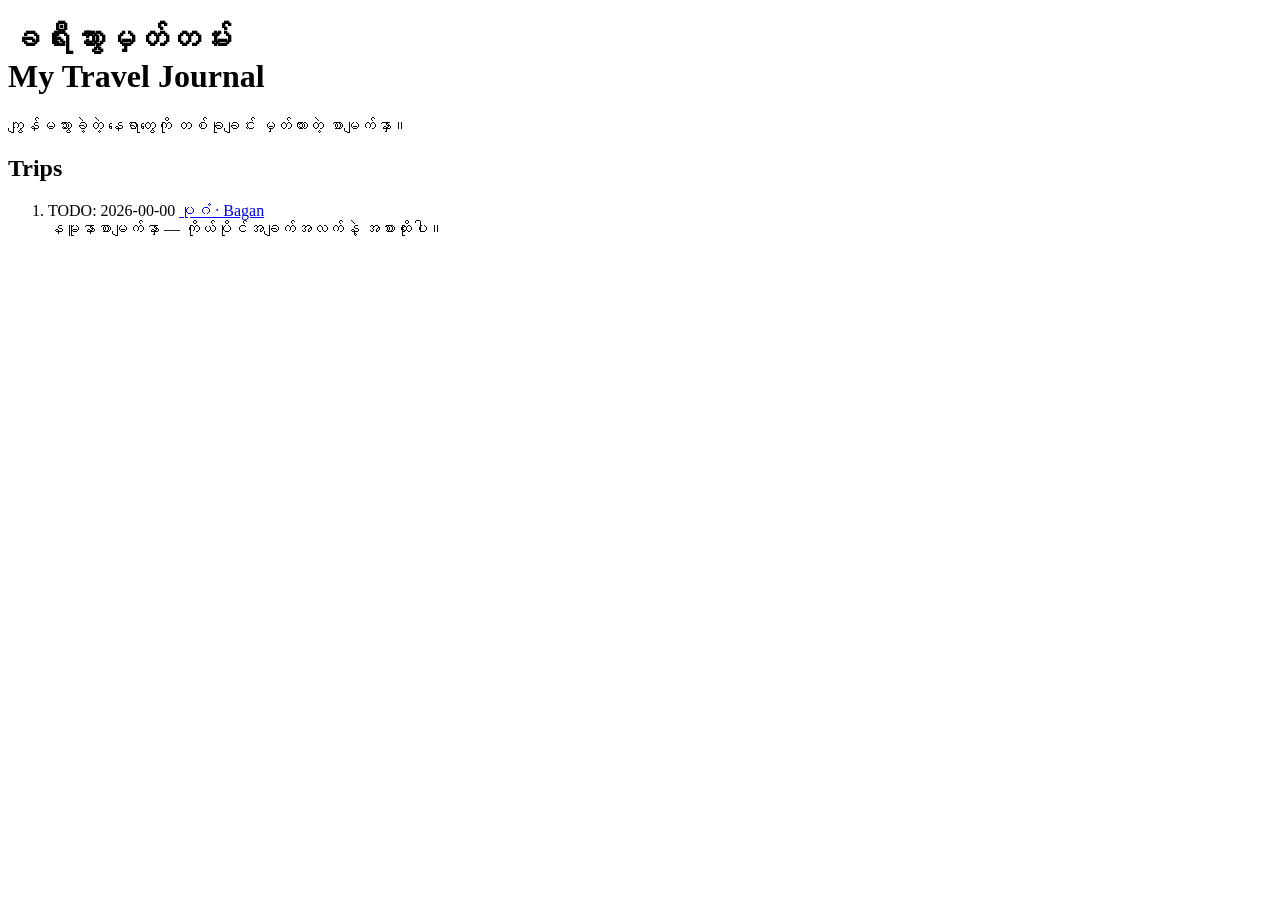
==== index.html @ bbd5fbcf "Add files via upload" ====
<!DOCTYPE html>
<html lang="my">
<head>
<meta charset="utf-8">
<meta name="viewport" content="width=device-width, initial-scale=1">
<title>ခရီးသွားမှတ်တမ်း · My Travel Journal</title>
<link rel="preconnect" href="https://fonts.googleapis.com"><link rel="preconnect" href="https://fonts.gstatic.com" crossorigin><link href="https://fonts.googleapis.com/css2?family=Newsreader:wght@500;600&family=Noto+Sans+Myanmar:wght@400;600&display=swap" rel="stylesheet">
<link rel="stylesheet" href="assets/css/style.css">
</head>
<body>
<header>
  <h1>ခရီးသွားမှတ်တမ်း<br>My Travel Journal</h1>
  <p class="lead">ကျွန်မသွားခဲ့တဲ့ နေရာတွေကို တစ်ခုချင်း မှတ်ထားတဲ့ စာမျက်နှာ။</p>
</header>
<main>
  <h2>Trips</h2>
  <!-- Newest trip goes at the TOP. Copy one <li> to add a trip. -->
  <ol class="route">
    <li>
      <span class="when">TODO: 2026-00-00</span>
      <a class="name" href="pages/bagan.html">ပုဂံ · Bagan</a>
      <div>နမူနာစာမျက်နှာ — ကိုယ်ပိုင်အချက်အလက်နဲ့ အစားထိုးပါ။</div>
    </li>
  </ol>
</main>
</body>
</html>
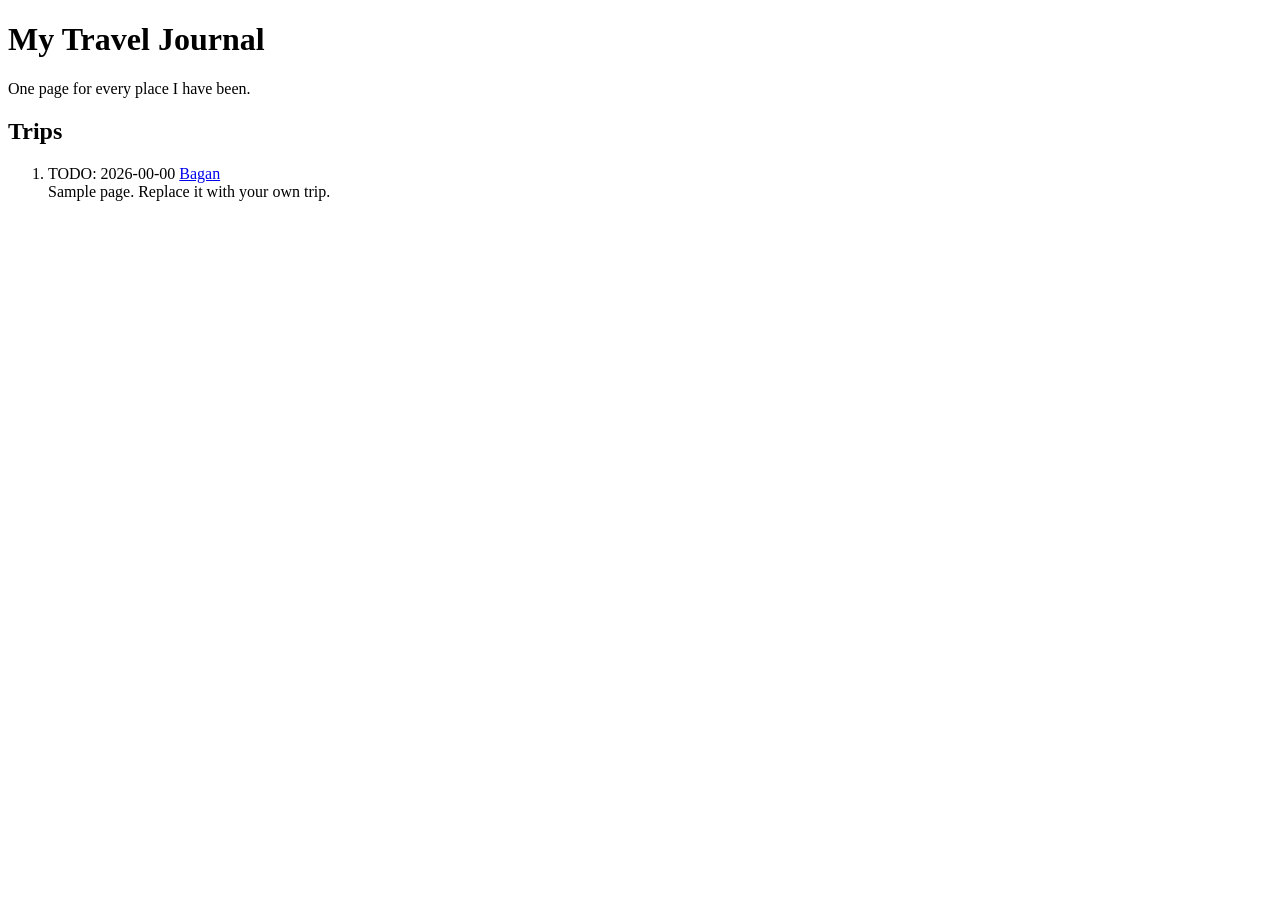
==== commit 6bfcbf78: "Add files via upload" ====
--- a/index.html
+++ b/index.html
@@ -1,16 +1,16 @@
 <!DOCTYPE html>
-<html lang="my">
+<html lang="en">
 <head>
 <meta charset="utf-8">
 <meta name="viewport" content="width=device-width, initial-scale=1">
-<title>ခရီးသွားမှတ်တမ်း · My Travel Journal</title>
-<link rel="preconnect" href="https://fonts.googleapis.com"><link rel="preconnect" href="https://fonts.gstatic.com" crossorigin><link href="https://fonts.googleapis.com/css2?family=Newsreader:wght@500;600&family=Noto+Sans+Myanmar:wght@400;600&display=swap" rel="stylesheet">
+<title>My Travel Journal</title>
+<link rel="preconnect" href="https://fonts.googleapis.com"><link rel="preconnect" href="https://fonts.gstatic.com" crossorigin><link href="https://fonts.googleapis.com/css2?family=Newsreader:wght@500;600&family=Source+Sans+3:wght@400;600&display=swap" rel="stylesheet">
 <link rel="stylesheet" href="assets/css/style.css">
 </head>
 <body>
 <header>
-  <h1>ခရီးသွားမှတ်တမ်း<br>My Travel Journal</h1>
-  <p class="lead">ကျွန်မသွားခဲ့တဲ့ နေရာတွေကို တစ်ခုချင်း မှတ်ထားတဲ့ စာမျက်နှာ။</p>
+  <h1>My Travel Journal</h1>
+  <p class="lead">One page for every place I have been.</p>
 </header>
 <main>
   <h2>Trips</h2>
@@ -18,8 +18,8 @@
   <ol class="route">
     <li>
       <span class="when">TODO: 2026-00-00</span>
-      <a class="name" href="pages/bagan.html">ပုဂံ · Bagan</a>
-      <div>နမူနာစာမျက်နှာ — ကိုယ်ပိုင်အချက်အလက်နဲ့ အစားထိုးပါ။</div>
+      <a class="name" href="pages/bagan.html">Bagan</a>
+      <div>Sample page. Replace it with your own trip.</div>
     </li>
   </ol>
 </main>
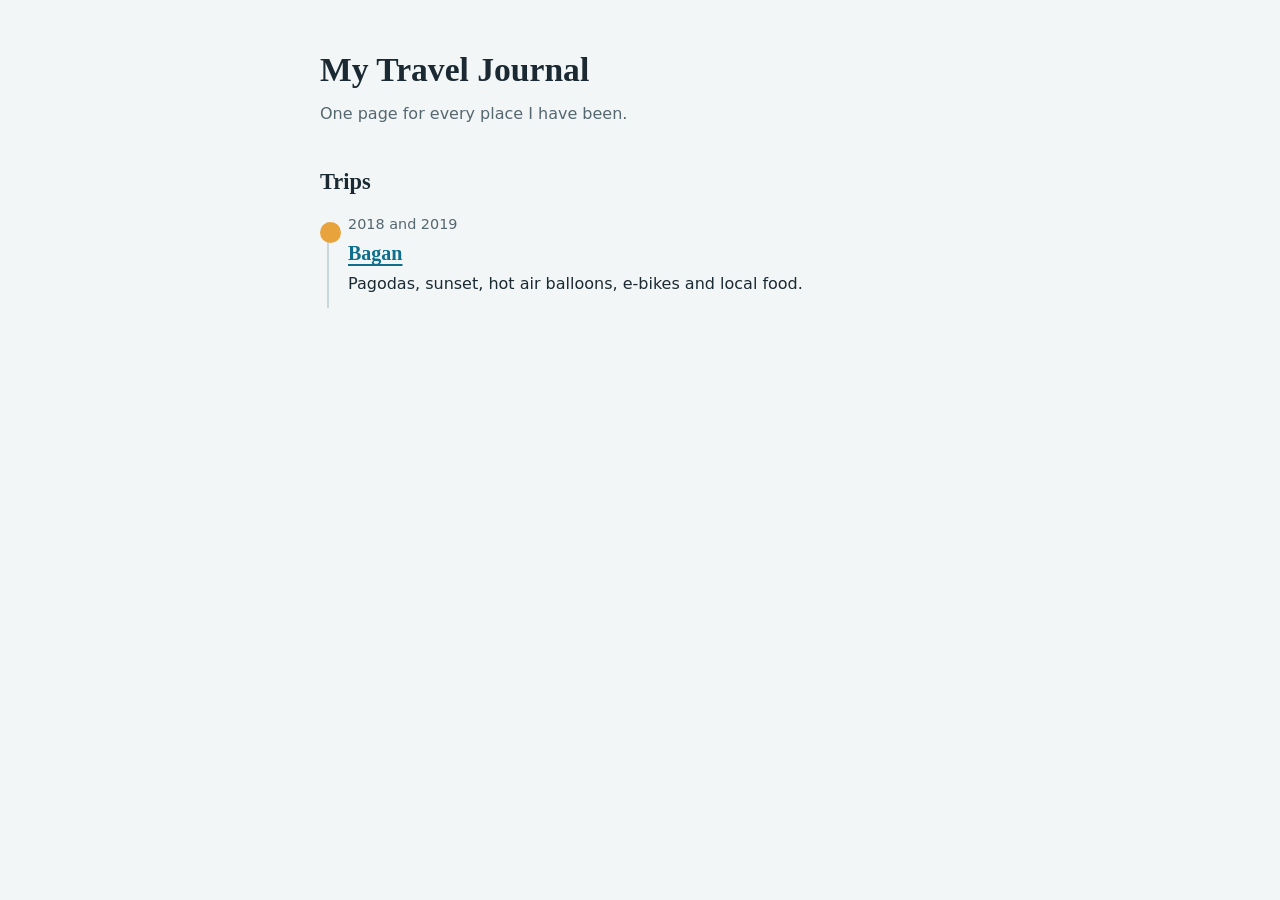
==== commit e8841825: "Update index.html" ====
--- a/index.html
+++ b/index.html
@@ -17,9 +17,9 @@
   <!-- Newest trip goes at the TOP. Copy one <li> to add a trip. -->
   <ol class="route">
     <li>
-      <span class="when">TODO: 2026-00-00</span>
+      <span class="when">2018 and 2019</span>
       <a class="name" href="pages/bagan.html">Bagan</a>
-      <div>Sample page. Replace it with your own trip.</div>
+      <div>Pagodas, sunset, hot air balloons, e-bikes and local food.</div>
     </li>
   </ol>
 </main>
--- a/assets/css/style.css
+++ b/assets/css/style.css
@@ -0,0 +1,53 @@
+:root {
+  --bg: #F2F6F7;
+  --ink: #1B2A32;
+  --muted: #55676F;
+  --accent: #0F6E8C;
+  --highlight: #E8A33D;
+  --line: #C9D6DB;
+  --font-head: "Newsreader", Georgia, serif;
+  --font-body: "Source Sans 3", system-ui, -apple-system, "Segoe UI", sans-serif;
+}
+@media (prefers-color-scheme: dark) {
+  :root:not([data-theme="light"]) {
+    --bg: #12202A; --ink: #E6EEF1; --muted: #9DB0B8;
+    --accent: #6CC3E0; --highlight: #F0B65A; --line: #2C4350;
+  }
+}
+* { box-sizing: border-box; }
+html { font-size: 100%; }
+body {
+  margin: 0; background: var(--bg); color: var(--ink);
+  font-family: var(--font-body); line-height: 1.7;
+  padding: 1.5rem 1.25rem 4rem;
+}
+main, header, footer { max-width: 40rem; margin: 0 auto; }
+h1, h2 { font-family: var(--font-head); line-height: 1.3; font-weight: 600; }
+h1 { font-size: 2.1rem; margin: 1.5rem 0 .5rem; }
+h2 { font-size: 1.4rem; margin: 2.5rem 0 .75rem; }
+a { color: var(--accent); text-underline-offset: .2em; }
+a:focus-visible { outline: 3px solid var(--highlight); outline-offset: 2px; }
+.lead { color: var(--muted); margin: 0 0 1.5rem; }
+
+/* trip facts */
+.meta { display: grid; grid-template-columns: max-content 1fr; gap: .25rem 1.25rem;
+  margin: 1rem 0 1.5rem; padding: .75rem 0; border-block: 1px solid var(--line); }
+.meta dt { color: var(--muted); }
+.meta dd { margin: 0; }
+
+/* signature: route line (home trip list + trip "Route" section) */
+.route { list-style: none; margin: 1rem 0; padding: 0 0 0 1.75rem; position: relative; }
+.route::before { content: ""; position: absolute; left: .45rem; top: .6rem; bottom: .6rem;
+  width: 2px; background: var(--line); }
+.route > li { position: relative; padding: 0 0 1.25rem; }
+.route > li::before { content: ""; position: absolute; left: -1.75rem; top: .6rem;
+  width: .95rem; height: .95rem; border-radius: 50%;
+  background: var(--bg); border: 3px solid var(--accent); }
+.route > li:first-child::before { background: var(--highlight); border-color: var(--highlight); }
+.route .when { display: block; color: var(--muted); font-size: .9rem; }
+.route .name { font-family: var(--font-head); font-size: 1.25rem; font-weight: 600; }
+
+figure { margin: 1.5rem 0; }
+img { max-width: 100%; height: auto; display: block; }
+figcaption { color: var(--muted); font-size: .9rem; margin-top: .4rem; }
+footer { margin-top: 3rem; padding-top: 1rem; border-top: 1px solid var(--line); }
